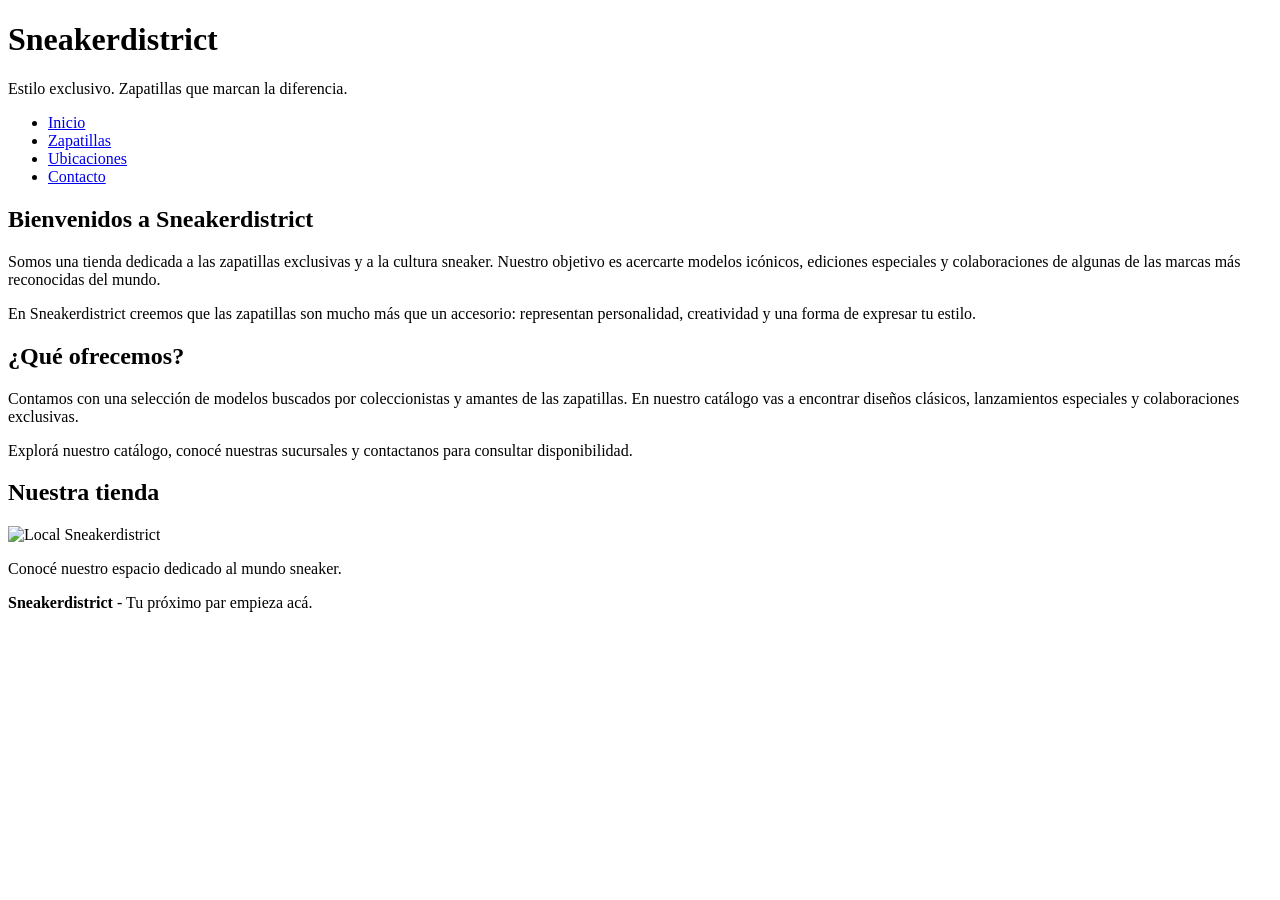
==== index.html @ f8bbed39 "tp final completo balseiro" ====
<!DOCTYPE html>
<html lang="es">
<head>
    <meta charset="UTF-8">
    <title>Sneakerdistrict - Inicio</title>
    <link rel="stylesheet" href="estilos.css">
</head>

<body>

    <header>
        <h1>Sneakerdistrict</h1>
        <p>Estilo exclusivo. Zapatillas que marcan la diferencia.</p>

        <nav>
            <ul>
                <li><a href="index.html">Inicio</a></li>
                <li><a href="zapatillas.html">Zapatillas</a></li>
                <li><a href="ubicaciones.html">Ubicaciones</a></li>
                <li><a href="contacto.html">Contacto</a></li>
            </ul>
        </nav>
    </header>

    <main>

        <section>
            <h2>Bienvenidos a Sneakerdistrict</h2>

            <p>
                Somos una tienda dedicada a las zapatillas exclusivas
                y a la cultura sneaker. Nuestro objetivo es acercarte
                modelos icónicos, ediciones especiales y colaboraciones
                de algunas de las marcas más reconocidas del mundo.
            </p>

            <p>
                En Sneakerdistrict creemos que las zapatillas son
                mucho más que un accesorio: representan personalidad,
                creatividad y una forma de expresar tu estilo.
            </p>
        </section>

        <section>
            <h2>¿Qué ofrecemos?</h2>

            <p>
                Contamos con una selección de modelos buscados por
                coleccionistas y amantes de las zapatillas.
                En nuestro catálogo vas a encontrar diseños clásicos,
                lanzamientos especiales y colaboraciones exclusivas.
            </p>

            <p>
                Explorá nuestro catálogo, conocé nuestras sucursales
                y contactanos para consultar disponibilidad.
            </p>
        </section>

        <section>
            <h2>Nuestra tienda</h2>

            <img src="https://encrypted-tbn0.gstatic.com/images?q=tbn:ANd9GcQ7--IrEaeKxYVBF5HVp1f3Dh6COlDTzjAKkTs5L_keR9zuKw9881-ShZo&s=10"
            alt="Local Sneakerdistrict">

            <p>Conocé nuestro espacio dedicado al mundo sneaker.</p>
        </section>

    </main>

    <footer>
        <p><strong>Sneakerdistrict</strong> - Tu próximo par empieza acá.</p>
    </footer>

</body>
</html>
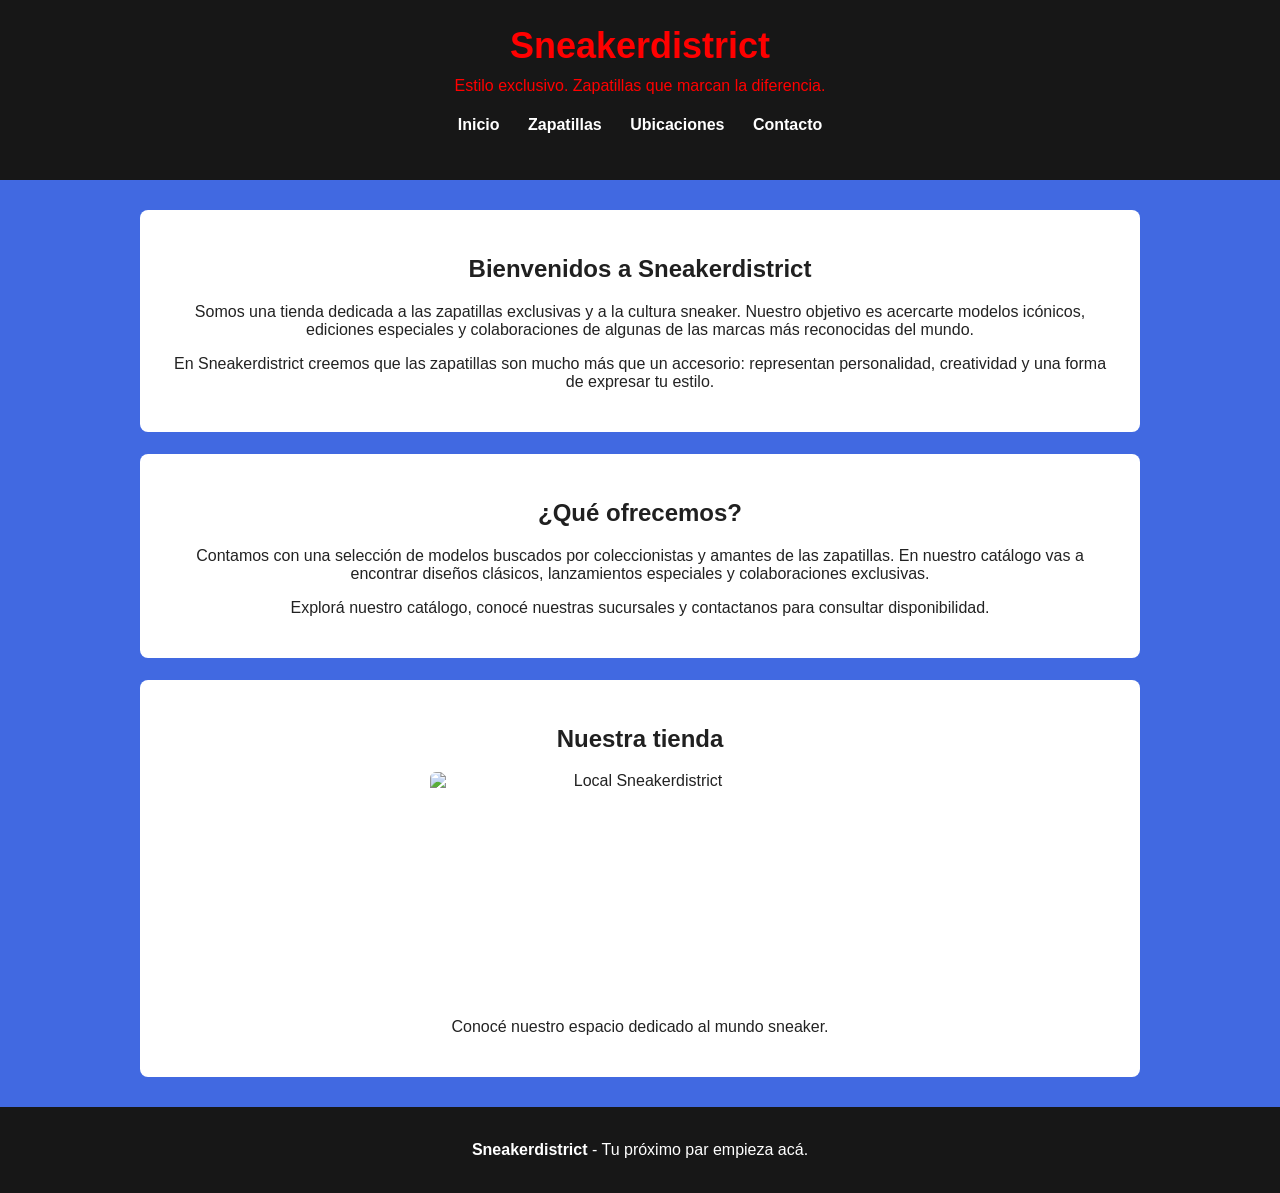
==== commit 05de6505: "ultima" ====
--- a/index.html
+++ b/index.html
@@ -1,76 +1,76 @@
-<!DOCTYPE html>
-<html lang="es">
-<head>
-    <meta charset="UTF-8">
-    <title>Sneakerdistrict - Inicio</title>
-    <link rel="stylesheet" href="estilos.css">
-</head>
-
-<body>
-
-    <header>
-        <h1>Sneakerdistrict</h1>
-        <p>Estilo exclusivo. Zapatillas que marcan la diferencia.</p>
-
-        <nav>
-            <ul>
-                <li><a href="index.html">Inicio</a></li>
-                <li><a href="zapatillas.html">Zapatillas</a></li>
-                <li><a href="ubicaciones.html">Ubicaciones</a></li>
-                <li><a href="contacto.html">Contacto</a></li>
-            </ul>
-        </nav>
-    </header>
-
-    <main>
-
-        <section>
-            <h2>Bienvenidos a Sneakerdistrict</h2>
-
-            <p>
-                Somos una tienda dedicada a las zapatillas exclusivas
-                y a la cultura sneaker. Nuestro objetivo es acercarte
-                modelos icónicos, ediciones especiales y colaboraciones
-                de algunas de las marcas más reconocidas del mundo.
-            </p>
-
-            <p>
-                En Sneakerdistrict creemos que las zapatillas son
-                mucho más que un accesorio: representan personalidad,
-                creatividad y una forma de expresar tu estilo.
-            </p>
-        </section>
-
-        <section>
-            <h2>¿Qué ofrecemos?</h2>
-
-            <p>
-                Contamos con una selección de modelos buscados por
-                coleccionistas y amantes de las zapatillas.
-                En nuestro catálogo vas a encontrar diseños clásicos,
-                lanzamientos especiales y colaboraciones exclusivas.
-            </p>
-
-            <p>
-                Explorá nuestro catálogo, conocé nuestras sucursales
-                y contactanos para consultar disponibilidad.
-            </p>
-        </section>
-
-        <section>
-            <h2>Nuestra tienda</h2>
-
-            <img src="https://encrypted-tbn0.gstatic.com/images?q=tbn:ANd9GcQ7--IrEaeKxYVBF5HVp1f3Dh6COlDTzjAKkTs5L_keR9zuKw9881-ShZo&s=10"
-            alt="Local Sneakerdistrict">
-
-            <p>Conocé nuestro espacio dedicado al mundo sneaker.</p>
-        </section>
-
-    </main>
-
-    <footer>
-        <p><strong>Sneakerdistrict</strong> - Tu próximo par empieza acá.</p>
-    </footer>
-
-</body>
+<!DOCTYPE html>
+<html lang="es">
+<head>
+    <meta charset="UTF-8">
+    <title>Sneakerdistrict - Inicio</title>
+    <link rel="stylesheet" href="style.css">
+</head>
+
+<body>
+
+    <header>
+        <h1>Sneakerdistrict</h1>
+        <p>Estilo exclusivo. Zapatillas que marcan la diferencia.</p>
+
+        <nav>
+            <ul>
+                <li><a href="index.html">Inicio</a></li>
+                <li><a href="zapatillas.html">Zapatillas</a></li>
+                <li><a href="ubicaciones.html">Ubicaciones</a></li>
+                <li><a href="contacto.html">Contacto</a></li>
+            </ul>
+        </nav>
+    </header>
+
+    <main>
+
+        <section>
+            <h2>Bienvenidos a Sneakerdistrict</h2>
+
+            <p>
+                Somos una tienda dedicada a las zapatillas exclusivas
+                y a la cultura sneaker. Nuestro objetivo es acercarte
+                modelos icónicos, ediciones especiales y colaboraciones
+                de algunas de las marcas más reconocidas del mundo.
+            </p>
+
+            <p>
+                En Sneakerdistrict creemos que las zapatillas son
+                mucho más que un accesorio: representan personalidad,
+                creatividad y una forma de expresar tu estilo.
+            </p>
+        </section>
+
+        <section>
+            <h2>¿Qué ofrecemos?</h2>
+
+            <p>
+                Contamos con una selección de modelos buscados por
+                coleccionistas y amantes de las zapatillas.
+                En nuestro catálogo vas a encontrar diseños clásicos,
+                lanzamientos especiales y colaboraciones exclusivas.
+            </p>
+
+            <p>
+                Explorá nuestro catálogo, conocé nuestras sucursales
+                y contactanos para consultar disponibilidad.
+            </p>
+        </section>
+
+        <section>
+            <h2>Nuestra tienda</h2>
+
+            <img src="https://encrypted-tbn0.gstatic.com/images?q=tbn:ANd9GcQ7--IrEaeKxYVBF5HVp1f3Dh6COlDTzjAKkTs5L_keR9zuKw9881-ShZo&s=10"
+            alt="Local Sneakerdistrict">
+
+            <p>Conocé nuestro espacio dedicado al mundo sneaker.</p>
+        </section>
+
+    </main>
+
+    <footer>
+        <p><strong>Sneakerdistrict</strong> - Tu próximo par empieza acá.</p>
+    </footer>
+
+</body>
 </html>
--- a/style.css
+++ b/style.css
@@ -0,0 +1,138 @@
+ {
+    box-sizing: border-box;
+}
+
+body {
+    margin: 0;
+    font-family: Arial, sans-serif;
+    background-color: royalblue;
+    color: #222222;
+}
+
+
+header {
+    background-color: #171717;
+    color: red;
+    text-align: center;
+    padding: 25px;
+}
+
+header h1 {
+    margin: 0;
+    font-size: 36px;
+}
+
+header p {
+    margin: 10px;
+}
+
+nav ul {
+    list-style: none;
+    padding: 0;
+}
+
+nav li {
+    display: inline-block;
+    margin: 5px 12px;
+}
+
+nav a {
+    color: white;
+    text-decoration: none;
+    font-weight: bold;
+}
+
+nav a:hover {
+    color: #bbbbbb;
+}
+
+
+main {
+    width: 90%;
+    max-width: 1000px;
+    margin: 30px auto;
+}
+
+section {
+    background-color: white;
+    margin-bottom: 22px;
+    padding: 25px;
+    border-radius: 8px;
+    text-align: center;
+}
+
+h2, h3 {
+    color: #202020;
+}
+
+
+img {
+    display: block;
+    width: 100%;
+    max-width: 420px;
+    height: 230px;
+    object-fit: cover;
+    margin: 15px auto;
+    border-radius: 6px;
+}
+
+
+.productos {
+    display: flex;
+    flex-wrap: wrap;
+    justify-content: center;
+    gap: 18px;
+}
+
+.producto {
+    width: 100px;
+    padding: 15px;
+    background-color: #f7f7f7;
+    border: 1px solid #dddddd;
+    border-radius: 8px;
+}
+
+.producto img {
+    width: 50%;
+    height: 50px;
+    object-fit: contain;
+}
+
+.producto h3 {
+    font-size: 17px;
+}
+
+
+.sucursal {
+    margin: 20px auto;
+    padding: 15px;
+    max-width: 650px;
+    border-bottom: 1px solid #dddddd;
+}
+
+
+footer {
+    background-color: #171717;
+    color: white;
+    text-align: center;
+    padding: 18px;
+    margin-top: 30px;
+}
+
+
+@media (max-width: 600px) {
+
+    nav li {
+        display: block;
+        margin: 10px;
+    }
+
+    main {
+        width: 94%;
+    }
+
+    .producto {
+        width: 100%;
+    }
+
+}
